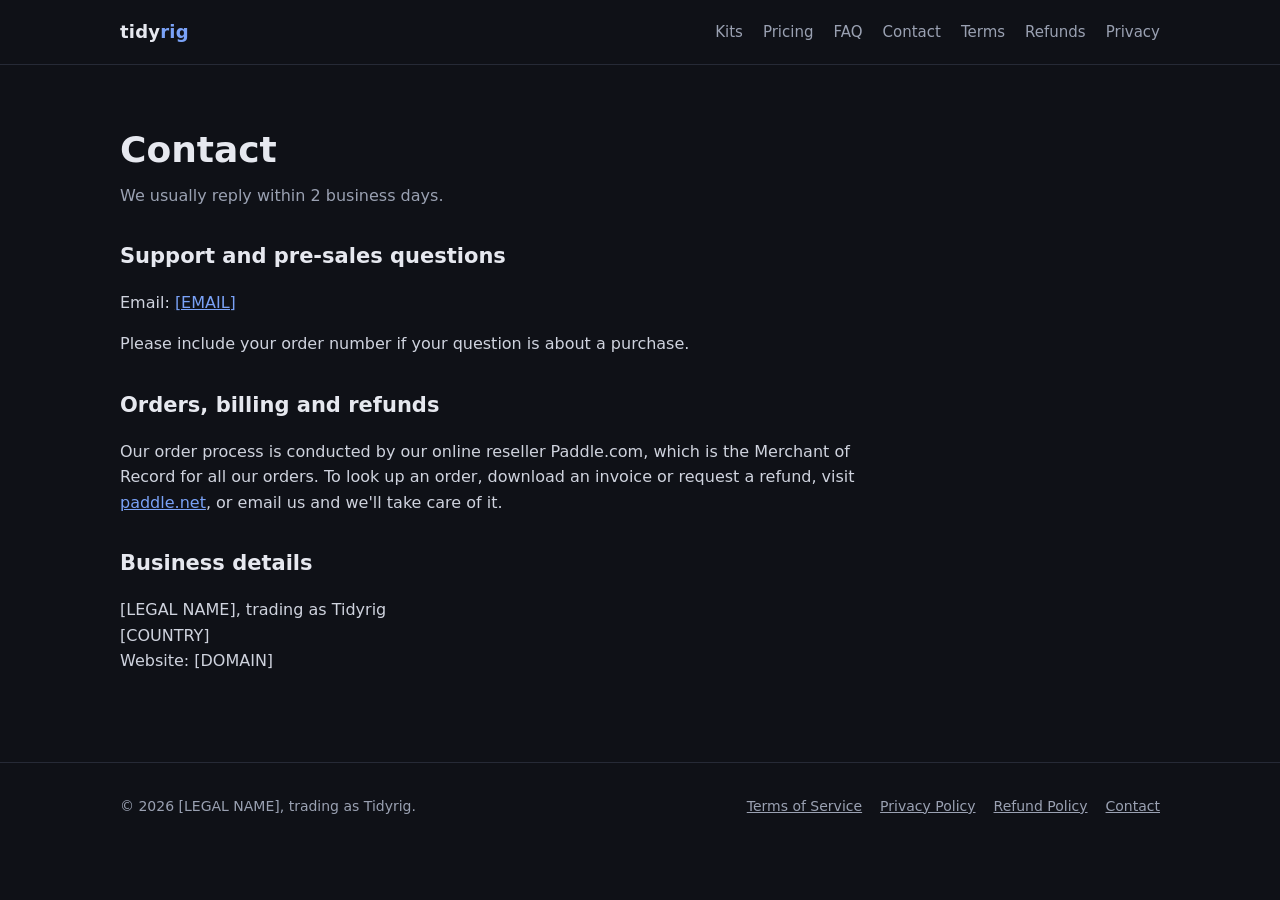
==== contact.html @ 81fbdaa1 "Tidyrig storefront: kits, pricing, terms, privacy, refund, contact Co-Authored-By: Claude Opus 5.5 <" ====
<!doctype html>
<html lang="en">
<head>
<meta charset="utf-8">
<meta name="viewport" content="width=device-width, initial-scale=1">
<title>Contact | Tidyrig</title>
<link rel="stylesheet" href="style.css">
<link rel="icon" href="data:image/svg+xml,<svg xmlns='http://www.w3.org/2000/svg' viewBox='0 0 100 100'><rect width='100' height='100' rx='20' fill='%237aa2f7'/><text x='50' y='68' font-size='56' text-anchor='middle' font-family='monospace' fill='%230f1117'>t</text></svg>">
</head>
<body>
<header class="site">
  <div class="wrap">
    <a class="brand" href="index.html">tidy<span>rig</span></a>
    <nav class="top">
      <a href="index.html#kits">Kits</a>
      <a href="index.html#pricing">Pricing</a>
      <a href="index.html#faq">FAQ</a>
      <a href="contact.html">Contact</a>
      <a href="terms.html">Terms</a>
      <a href="refund.html">Refunds</a>
      <a href="privacy.html">Privacy</a>
    </nav>
  </div>
</header>
<main class="wrap"><article class="legal">
<h1>Contact</h1>
<p class="updated">We usually reply within 2 business days.</p>

<h2>Support and pre-sales questions</h2>
<p>Email: <a href="mailto:[EMAIL]">[EMAIL]</a></p>
<p>Please include your order number if your question is about a purchase.</p>

<h2>Orders, billing and refunds</h2>
<p>Our order process is conducted by our online reseller Paddle.com, which is the Merchant of Record for all our orders. To look up an order, download an invoice or request a refund, visit <a href="https://paddle.net" rel="noopener">paddle.net</a>, or email us and we'll take care of it.</p>

<h2>Business details</h2>
<p>[LEGAL NAME], trading as Tidyrig<br>[COUNTRY]<br>Website: [DOMAIN]</p>
</article></main>
<footer class="site">
  <div class="wrap">
    <div>© 2026 [LEGAL NAME], trading as Tidyrig.</div>
    <nav>
      <a href="terms.html">Terms of Service</a>
      <a href="privacy.html">Privacy Policy</a>
      <a href="refund.html">Refund Policy</a>
      <a href="contact.html">Contact</a>
    </nav>
  </div>
</footer>
</body>
</html>
---- style.css ----
:root {
  --bg: #0f1117;
  --panel: #171a23;
  --line: #262a36;
  --text: #e6e8ef;
  --muted: #9aa1b2;
  --accent: #7aa2f7;
  --accent-ink: #0f1117;
  --ok: #9ece6a;
  --radius: 12px;
  --max: 1080px;
}
* { box-sizing: border-box; }
html { scroll-behavior: smooth; }
body {
  margin: 0;
  background: var(--bg);
  color: var(--text);
  font: 16px/1.6 ui-sans-serif, system-ui, -apple-system, "Segoe UI", Roboto, "Helvetica Neue", Arial, sans-serif;
}
a { color: var(--accent); }
.wrap { max-width: var(--max); margin: 0 auto; padding: 0 20px; }

/* header */
header.site { border-bottom: 1px solid var(--line); }
header.site .wrap { display: flex; align-items: center; justify-content: space-between; gap: 16px; height: 64px; }
.brand { color: var(--text); text-decoration: none; font-weight: 700; font-size: 18px; letter-spacing: .2px; }
.brand span { color: var(--accent); }
nav.top { display: flex; gap: 20px; flex-wrap: wrap; }
nav.top a { color: var(--muted); text-decoration: none; font-size: 15px; }
nav.top a:hover { color: var(--text); }

/* hero */
.hero { padding: 80px 20px 56px; }
.hero h1 { font-size: clamp(32px, 5vw, 52px); line-height: 1.1; margin: 0 0 16px; max-width: 16ch; }
.hero p.lead { color: var(--muted); font-size: 19px; max-width: 60ch; margin: 0 0 28px; }
.code { font-family: ui-monospace, "JetBrains Mono", Menlo, Consolas, monospace; }

.btn {
  display: inline-block; border: 0; cursor: pointer;
  background: var(--accent); color: var(--accent-ink);
  padding: 11px 18px; border-radius: 8px; font-weight: 600; font-size: 15px;
  text-decoration: none; font-family: inherit;
}
.btn:hover { filter: brightness(1.08); }
.btn.ghost { background: transparent; color: var(--text); border: 1px solid var(--line); }

section { padding: 56px 0; border-top: 1px solid var(--line); }
section h2 { font-size: 30px; margin: 0 0 8px; }
section p.sub { color: var(--muted); margin: 0 0 32px; max-width: 65ch; }

/* steps */
.steps { display: grid; grid-template-columns: repeat(auto-fit, minmax(220px, 1fr)); gap: 16px; }
.step { background: var(--panel); border: 1px solid var(--line); border-radius: var(--radius); padding: 20px; }
.step b { display: block; margin-bottom: 6px; }
.step p { margin: 0; color: var(--muted); font-size: 15px; }

/* pricing */
.grid { display: grid; grid-template-columns: repeat(auto-fit, minmax(240px, 1fr)); gap: 16px; }
.card {
  background: var(--panel); border: 1px solid var(--line); border-radius: var(--radius);
  padding: 24px; display: flex; flex-direction: column;
}
.card.featured { border-color: var(--accent); }
.card .tag { font-size: 12px; text-transform: uppercase; letter-spacing: .08em; color: var(--accent); font-weight: 700; min-height: 18px; }
.card h3 { margin: 6px 0 4px; font-size: 20px; }
.card .desc { color: var(--muted); font-size: 15px; margin: 0 0 16px; }
.price { font-size: 34px; font-weight: 700; margin: 0; }
.price small { font-size: 14px; color: var(--muted); font-weight: 400; }
.card ul { list-style: none; padding: 0; margin: 16px 0 24px; font-size: 15px; flex: 1; }
.card li { padding: 5px 0 5px 24px; position: relative; }
.card li::before { content: "✓"; position: absolute; left: 0; color: var(--ok); font-weight: 700; }
.card .btn { text-align: center; }
.note { color: var(--muted); font-size: 14px; margin-top: 20px; }

/* faq */
details { background: var(--panel); border: 1px solid var(--line); border-radius: var(--radius); padding: 16px 20px; margin-bottom: 10px; }
summary { cursor: pointer; font-weight: 600; }
details p { color: var(--muted); margin: 10px 0 0; }

/* legal pages */
.legal { padding: 56px 0 72px; max-width: 760px; }
.legal h1 { font-size: 36px; margin: 0 0 4px; }
.legal .updated { color: var(--muted); margin: 0 0 32px; }
.legal h2 { font-size: 21px; margin: 32px 0 8px; }
.legal p, .legal li { color: #cfd3de; }

/* footer */
footer.site { border-top: 1px solid var(--line); padding: 32px 0 48px; color: var(--muted); font-size: 14px; }
footer.site .wrap { display: flex; justify-content: space-between; gap: 20px; flex-wrap: wrap; }
footer.site nav { display: flex; gap: 18px; flex-wrap: wrap; }
footer.site a { color: var(--muted); }
footer.site a:hover { color: var(--text); }

@media (max-width: 720px) {
  header.site .wrap { height: auto; flex-direction: column; align-items: flex-start; padding-top: 14px; padding-bottom: 14px; gap: 8px; }
  nav.top { gap: 6px 16px; }
  .hero { padding-top: 48px; }
}
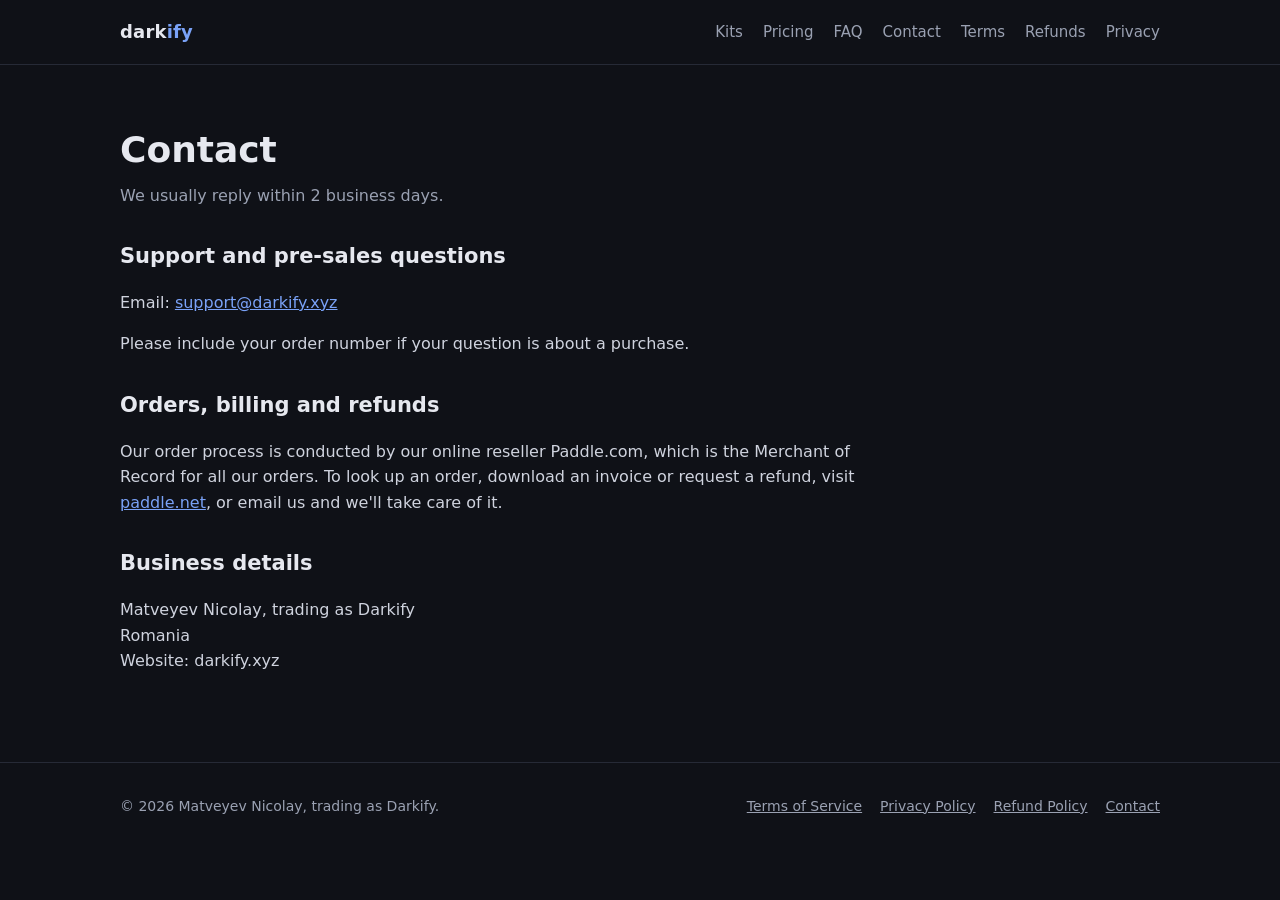
==== commit a245bfbf: "Rebrand to Darkify, fill business details, add CNAME Co-Authored-By: Claude Opus 5.5 <noreply@anthro" ====
--- a/contact.html
+++ b/contact.html
@@ -3,14 +3,14 @@
 <head>
 <meta charset="utf-8">
 <meta name="viewport" content="width=device-width, initial-scale=1">
-<title>Contact | Tidyrig</title>
+<title>Contact | Darkify</title>
 <link rel="stylesheet" href="style.css">
 <link rel="icon" href="data:image/svg+xml,<svg xmlns='http://www.w3.org/2000/svg' viewBox='0 0 100 100'><rect width='100' height='100' rx='20' fill='%237aa2f7'/><text x='50' y='68' font-size='56' text-anchor='middle' font-family='monospace' fill='%230f1117'>t</text></svg>">
 </head>
 <body>
 <header class="site">
   <div class="wrap">
-    <a class="brand" href="index.html">tidy<span>rig</span></a>
+    <a class="brand" href="index.html">dark<span>ify</span></a>
     <nav class="top">
       <a href="index.html#kits">Kits</a>
       <a href="index.html#pricing">Pricing</a>
@@ -27,18 +27,18 @@
 <p class="updated">We usually reply within 2 business days.</p>
 
 <h2>Support and pre-sales questions</h2>
-<p>Email: <a href="mailto:[EMAIL]">[EMAIL]</a></p>
+<p>Email: <a href="mailto:support@darkify.xyz">support@darkify.xyz</a></p>
 <p>Please include your order number if your question is about a purchase.</p>
 
 <h2>Orders, billing and refunds</h2>
 <p>Our order process is conducted by our online reseller Paddle.com, which is the Merchant of Record for all our orders. To look up an order, download an invoice or request a refund, visit <a href="https://paddle.net" rel="noopener">paddle.net</a>, or email us and we'll take care of it.</p>
 
 <h2>Business details</h2>
-<p>[LEGAL NAME], trading as Tidyrig<br>[COUNTRY]<br>Website: [DOMAIN]</p>
+<p>Matveyev Nicolay, trading as Darkify<br>Romania<br>Website: darkify.xyz</p>
 </article></main>
 <footer class="site">
   <div class="wrap">
-    <div>© 2026 [LEGAL NAME], trading as Tidyrig.</div>
+    <div>© 2026 Matveyev Nicolay, trading as Darkify.</div>
     <nav>
       <a href="terms.html">Terms of Service</a>
       <a href="privacy.html">Privacy Policy</a>
